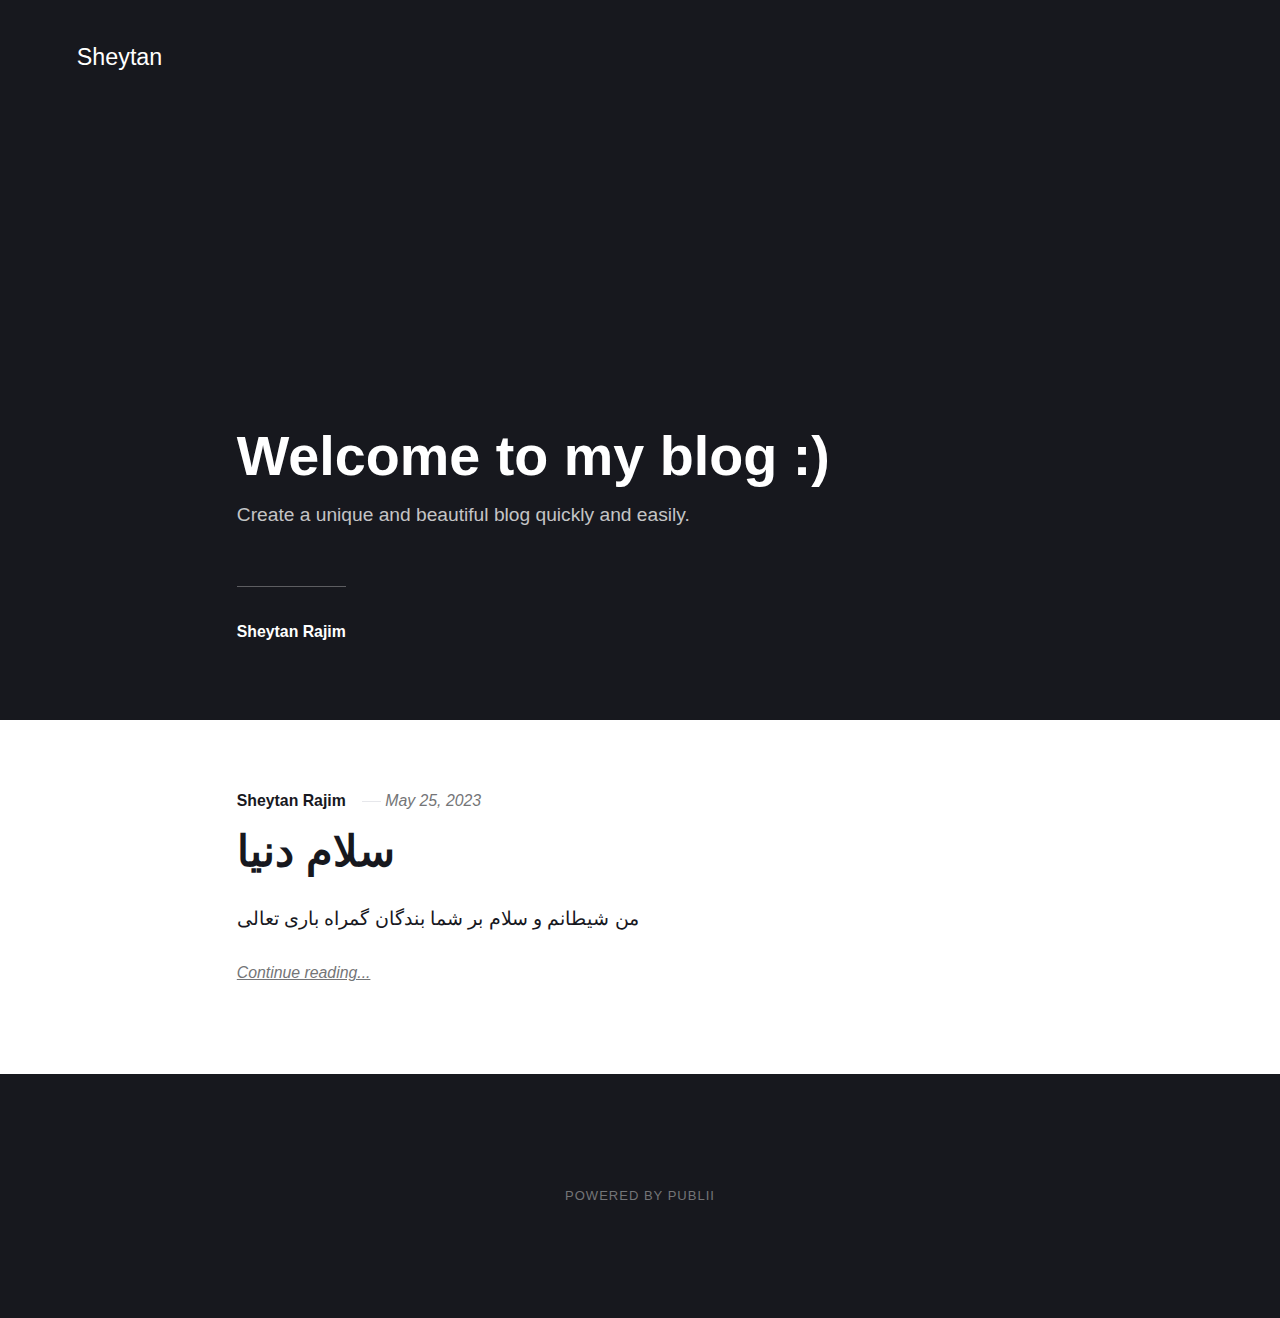
==== index.html @ 73f81daf "Updated from Publii" ====
<!DOCTYPE html><html lang="en-gb"><head><meta charset="utf-8"><meta http-equiv="X-UA-Compatible" content="IE=edge"><meta name="viewport" content="width=device-width,initial-scale=1"><title>Sheytan</title><meta name="generator" content="Publii Open-Source CMS for Static Site"><link rel="canonical" href="https://sheytanrajim.github.io/blog/"><link rel="alternate" type="application/atom+xml" href="https://sheytanrajim.github.io/blog/feed.xml"><link rel="alternate" type="application/json" href="https://sheytanrajim.github.io/blog/feed.json"><meta property="og:title" content="Sheytan"><meta property="og:site_name" content="Sheytan"><meta property="og:description" content=""><meta property="og:url" content="https://sheytanrajim.github.io/blog/"><meta property="og:type" content="website"><link rel="stylesheet" href="https://sheytanrajim.github.io/blog/assets/css/style.css?v=596caa326c15ece69bc4fe14d5463de3"><script type="application/ld+json">{"@context":"http://schema.org","@type":"Organization","name":"Sheytan","url":"https://sheytanrajim.github.io/blog/"}</script><noscript><style>img[loading] {
                    opacity: 1;
                }</style></noscript></head><body><div class="site-container"><header class="top" id="js-header"><a class="logo" href="https://sheytanrajim.github.io/blog/">Sheytan</a></header><main><div class="hero"><header class="hero__content"><div class="wrapper"><h1>Welcome to my blog :)</h1><p>Create a unique and beautiful blog quickly and easily.</p><div class="post__meta post__meta--author"><a href="https://sheytanrajim.github.io/blog/authors/sheytan-rajim/" class="feed__author">Sheytan Rajim</a></div></div></header></div><div class="feed"><article class="feed__item"><header class="wrapper"><div class="feed__meta"><a href="https://sheytanrajim.github.io/blog/authors/sheytan-rajim/" class="feed__author">Sheytan Rajim</a> <time datetime="2023-05-25T21:42" class="feed__date">May 25, 2023</time></div><h2><a href="https://sheytanrajim.github.io/blog/hello-world.html">سلام دنیا</a></h2></header><div class="wrapper"><p>من شیطانم و سلام بر شما بندگان گمراه باری تعالی</p><a href="https://sheytanrajim.github.io/blog/hello-world.html" class="readmore feed__readmore">Continue reading...</a></div></article></div></main><footer class="footer"><div class="footer__copyright">Powered by Publii</div><button onclick="backToTopFunction()" id="backToTop" class="footer__bttop" aria-label="Back to top" title="Back to top"><svg><use xlink:href="https://sheytanrajim.github.io/blog/assets/svg/svg-map.svg#toparrow"/></svg></button></footer></div><script defer="defer" src="https://sheytanrajim.github.io/blog/assets/js/scripts.min.js?v=f47c11534595205f20935f0db2a62a85"></script><script>window.publiiThemeMenuConfig={mobileMenuMode:'sidebar',animationSpeed:300,submenuWidth: 'auto',doubleClickTime:500,mobileMenuExpandableSubmenus:true,relatedContainerForOverlayMenuSelector:'.top'};</script><script>var images = document.querySelectorAll('img[loading]');
        for (var i = 0; i < images.length; i++) {
            if (images[i].complete) {
                images[i].classList.add('is-loaded');
            } else {
                images[i].addEventListener('load', function () {
                    this.classList.add('is-loaded');
                }, false);
            }
        }</script></body></html>
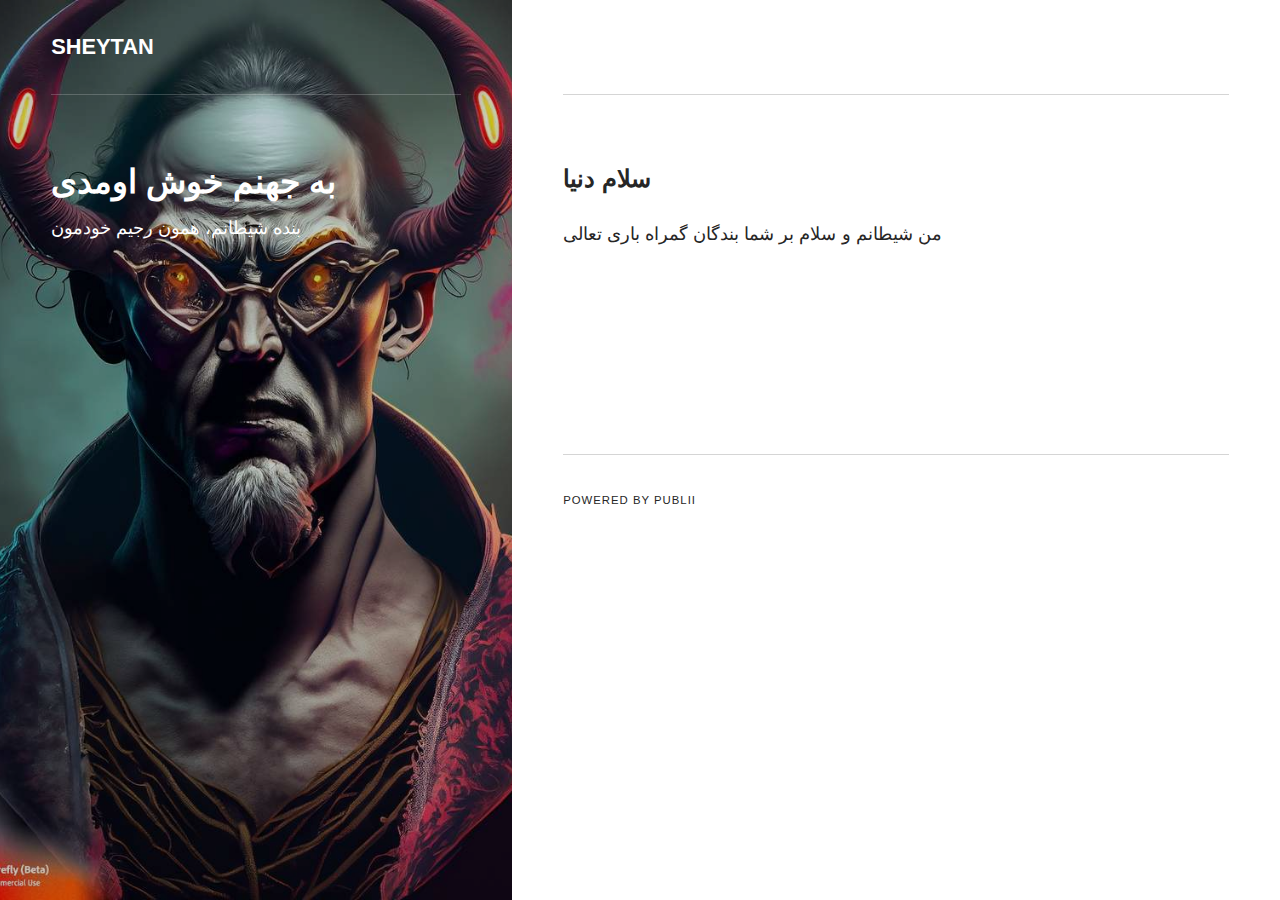
==== commit a6dc847d: "Updated from Publii" ====
--- a/index.html
+++ b/index.html
@@ -1,6 +1,7 @@
-<!DOCTYPE html><html lang="en-gb"><head><meta charset="utf-8"><meta http-equiv="X-UA-Compatible" content="IE=edge"><meta name="viewport" content="width=device-width,initial-scale=1"><title>Sheytan</title><meta name="generator" content="Publii Open-Source CMS for Static Site"><link rel="canonical" href="https://sheytanrajim.github.io/blog/"><link rel="alternate" type="application/atom+xml" href="https://sheytanrajim.github.io/blog/feed.xml"><link rel="alternate" type="application/json" href="https://sheytanrajim.github.io/blog/feed.json"><meta property="og:title" content="Sheytan"><meta property="og:site_name" content="Sheytan"><meta property="og:description" content=""><meta property="og:url" content="https://sheytanrajim.github.io/blog/"><meta property="og:type" content="website"><link rel="stylesheet" href="https://sheytanrajim.github.io/blog/assets/css/style.css?v=596caa326c15ece69bc4fe14d5463de3"><script type="application/ld+json">{"@context":"http://schema.org","@type":"Organization","name":"Sheytan","url":"https://sheytanrajim.github.io/blog/"}</script><noscript><style>img[loading] {
+<!DOCTYPE html><html lang="en-gb"><head><meta charset="utf-8"><meta http-equiv="X-UA-Compatible" content="IE=edge"><meta name="viewport" content="width=device-width,initial-scale=1"><title>Sheytan</title><meta name="generator" content="Publii Open-Source CMS for Static Site"><link rel="canonical" href="https://sheytanrajim.github.io/blog/"><link rel="alternate" type="application/atom+xml" href="https://sheytanrajim.github.io/blog/feed.xml"><link rel="alternate" type="application/json" href="https://sheytanrajim.github.io/blog/feed.json"><meta property="og:title" content="Sheytan"><meta property="og:site_name" content="Sheytan"><meta property="og:description" content=""><meta property="og:url" content="https://sheytanrajim.github.io/blog/"><meta property="og:type" content="website"><link rel="stylesheet" href="https://sheytanrajim.github.io/blog/assets/css/style.css?v=fb8c239619b306ba252783ad633b2018"><script type="application/ld+json">{"@context":"http://schema.org","@type":"Organization","name":"Sheytan","url":"https://sheytanrajim.github.io/blog/"}</script><noscript><style>img[loading] {
                     opacity: 1;
-                }</style></noscript></head><body><div class="site-container"><header class="top" id="js-header"><a class="logo" href="https://sheytanrajim.github.io/blog/">Sheytan</a></header><main><div class="hero"><header class="hero__content"><div class="wrapper"><h1>Welcome to my blog :)</h1><p>Create a unique and beautiful blog quickly and easily.</p><div class="post__meta post__meta--author"><a href="https://sheytanrajim.github.io/blog/authors/sheytan-rajim/" class="feed__author">Sheytan Rajim</a></div></div></header></div><div class="feed"><article class="feed__item"><header class="wrapper"><div class="feed__meta"><a href="https://sheytanrajim.github.io/blog/authors/sheytan-rajim/" class="feed__author">Sheytan Rajim</a> <time datetime="2023-05-25T21:42" class="feed__date">May 25, 2023</time></div><h2><a href="https://sheytanrajim.github.io/blog/hello-world.html">سلام دنیا</a></h2></header><div class="wrapper"><p>من شیطانم و سلام بر شما بندگان گمراه باری تعالی</p><a href="https://sheytanrajim.github.io/blog/hello-world.html" class="readmore feed__readmore">Continue reading...</a></div></article></div></main><footer class="footer"><div class="footer__copyright">Powered by Publii</div><button onclick="backToTopFunction()" id="backToTop" class="footer__bttop" aria-label="Back to top" title="Back to top"><svg><use xlink:href="https://sheytanrajim.github.io/blog/assets/svg/svg-map.svg#toparrow"/></svg></button></footer></div><script defer="defer" src="https://sheytanrajim.github.io/blog/assets/js/scripts.min.js?v=f47c11534595205f20935f0db2a62a85"></script><script>window.publiiThemeMenuConfig={mobileMenuMode:'sidebar',animationSpeed:300,submenuWidth: 'auto',doubleClickTime:500,mobileMenuExpandableSubmenus:true,relatedContainerForOverlayMenuSelector:'.top'};</script><script>var images = document.querySelectorAll('img[loading]');
+                }</style></noscript></head><body><div class="container js-container"><div class="content"><header class="top"><div class="top__item"><a class="logo" href="https://sheytanrajim.github.io/blog/">Sheytan</a></div><div class="top__item top__item--right"></div></header><main class="main"><div class="main__left"><figure class="hero"><img src="https://sheytanrajim.github.io/blog/media/website/Firefly-satan-with-reyban-glasses-in-dark-backgrounds-portrait-96837.jpg" srcset="https://sheytanrajim.github.io/blog/media/website/responsive/Firefly-satan-with-reyban-glasses-in-dark-backgrounds-portrait-96837-xs.jpg 300w, https://sheytanrajim.github.io/blog/media/website/responsive/Firefly-satan-with-reyban-glasses-in-dark-backgrounds-portrait-96837-sm.jpg 480w, https://sheytanrajim.github.io/blog/media/website/responsive/Firefly-satan-with-reyban-glasses-in-dark-backgrounds-portrait-96837-md.jpg 768w, https://sheytanrajim.github.io/blog/media/website/responsive/Firefly-satan-with-reyban-glasses-in-dark-backgrounds-portrait-96837-lg.jpg 1024w, https://sheytanrajim.github.io/blog/media/website/responsive/Firefly-satan-with-reyban-glasses-in-dark-backgrounds-portrait-96837-xl.jpg 1280w, https://sheytanrajim.github.io/blog/media/website/responsive/Firefly-satan-with-reyban-glasses-in-dark-backgrounds-portrait-96837-2xl.jpg 1600w" sizes="(min-width: 1800px) 50vw, (min-width: 900px) 40vw, 100vw" loading="eager" width="1024" height="1408" alt=""></figure><header><h1>به جهنم خوش اومدی</h1><p>بنده شیطانم، همون رجیم خودمون</p></header></div><div class="main__right feed"><div><article class="feed__item"><header><h2><a href="https://sheytanrajim.github.io/blog/hello-world.html">سلام دنیا</a></h2></header><p>من شیطانم و سلام بر شما بندگان گمراه باری تعالی</p></article></div></div></main><footer class="footer"><div class="footer__copyright">Powered by Publii</div></footer></div></div><script defer="defer" src="https://sheytanrajim.github.io/blog/assets/js/scripts.min.js?v=27706a8fe221267c1834098c796f44c1"></script><script>var images = document.querySelectorAll('img[loading]');
+
         for (var i = 0; i < images.length; i++) {
             if (images[i].complete) {
                 images[i].classList.add('is-loaded');
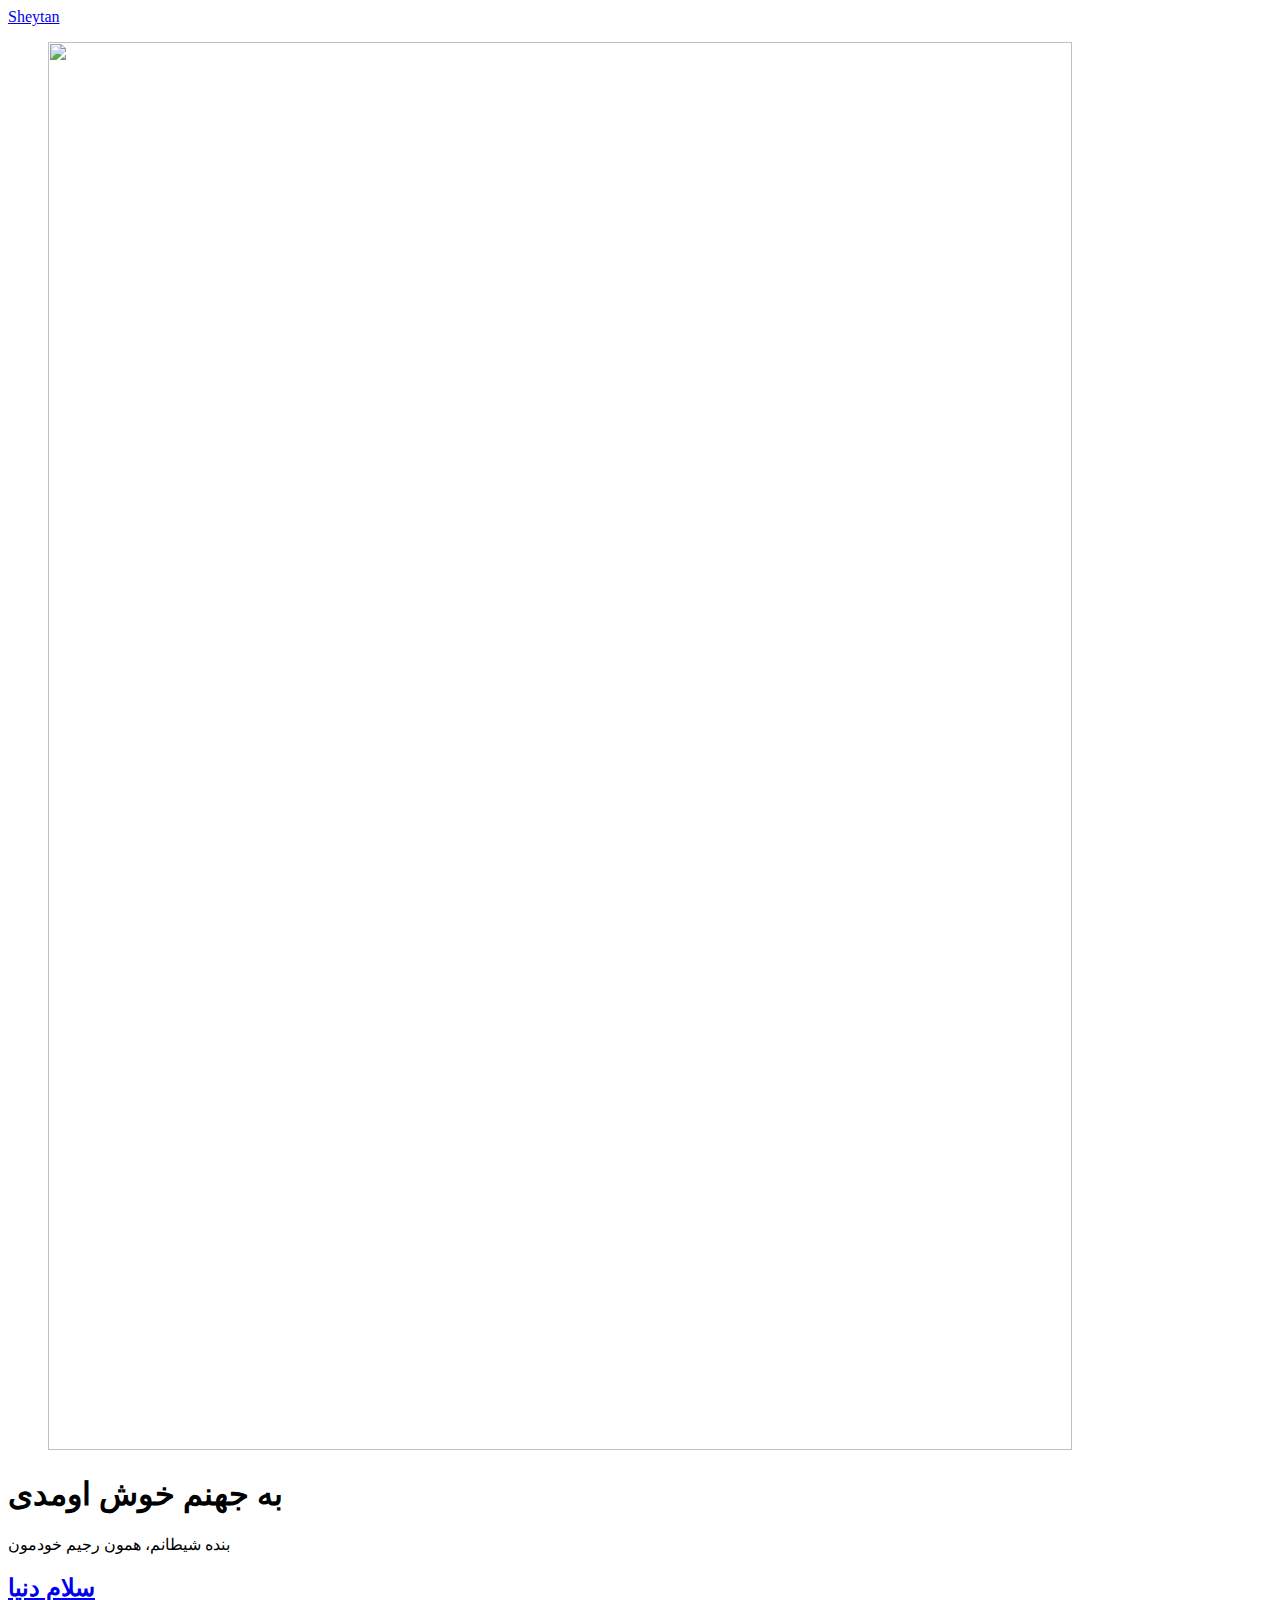
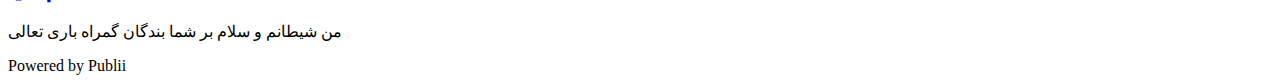
==== commit 8f17a8f1: "Updated from Publii" ====
--- a/index.html
+++ b/index.html
@@ -1,6 +1,6 @@
-<!DOCTYPE html><html lang="en-gb"><head><meta charset="utf-8"><meta http-equiv="X-UA-Compatible" content="IE=edge"><meta name="viewport" content="width=device-width,initial-scale=1"><title>Sheytan</title><meta name="generator" content="Publii Open-Source CMS for Static Site"><link rel="canonical" href="https://sheytanrajim.github.io/blog/"><link rel="alternate" type="application/atom+xml" href="https://sheytanrajim.github.io/blog/feed.xml"><link rel="alternate" type="application/json" href="https://sheytanrajim.github.io/blog/feed.json"><meta property="og:title" content="Sheytan"><meta property="og:site_name" content="Sheytan"><meta property="og:description" content=""><meta property="og:url" content="https://sheytanrajim.github.io/blog/"><meta property="og:type" content="website"><link rel="stylesheet" href="https://sheytanrajim.github.io/blog/assets/css/style.css?v=fb8c239619b306ba252783ad633b2018"><script type="application/ld+json">{"@context":"http://schema.org","@type":"Organization","name":"Sheytan","url":"https://sheytanrajim.github.io/blog/"}</script><noscript><style>img[loading] {
+<!DOCTYPE html><html lang="en-gb"><head><meta charset="utf-8"><meta http-equiv="X-UA-Compatible" content="IE=edge"><meta name="viewport" content="width=device-width,initial-scale=1"><title>Sheytan</title><meta name="generator" content="Publii Open-Source CMS for Static Site"><link rel="canonical" href="https://sheytan.eu.org/"><link rel="alternate" type="application/atom+xml" href="https://sheytan.eu.org/feed.xml"><link rel="alternate" type="application/json" href="https://sheytan.eu.org/feed.json"><meta property="og:title" content="Sheytan"><meta property="og:site_name" content="Sheytan"><meta property="og:description" content=""><meta property="og:url" content="https://sheytan.eu.org/"><meta property="og:type" content="website"><link rel="stylesheet" href="https://sheytan.eu.org/assets/css/style.css?v=fb8c239619b306ba252783ad633b2018"><script type="application/ld+json">{"@context":"http://schema.org","@type":"Organization","name":"Sheytan","url":"https://sheytan.eu.org/"}</script><noscript><style>img[loading] {
                     opacity: 1;
-                }</style></noscript></head><body><div class="container js-container"><div class="content"><header class="top"><div class="top__item"><a class="logo" href="https://sheytanrajim.github.io/blog/">Sheytan</a></div><div class="top__item top__item--right"></div></header><main class="main"><div class="main__left"><figure class="hero"><img src="https://sheytanrajim.github.io/blog/media/website/Firefly-satan-with-reyban-glasses-in-dark-backgrounds-portrait-96837.jpg" srcset="https://sheytanrajim.github.io/blog/media/website/responsive/Firefly-satan-with-reyban-glasses-in-dark-backgrounds-portrait-96837-xs.jpg 300w, https://sheytanrajim.github.io/blog/media/website/responsive/Firefly-satan-with-reyban-glasses-in-dark-backgrounds-portrait-96837-sm.jpg 480w, https://sheytanrajim.github.io/blog/media/website/responsive/Firefly-satan-with-reyban-glasses-in-dark-backgrounds-portrait-96837-md.jpg 768w, https://sheytanrajim.github.io/blog/media/website/responsive/Firefly-satan-with-reyban-glasses-in-dark-backgrounds-portrait-96837-lg.jpg 1024w, https://sheytanrajim.github.io/blog/media/website/responsive/Firefly-satan-with-reyban-glasses-in-dark-backgrounds-portrait-96837-xl.jpg 1280w, https://sheytanrajim.github.io/blog/media/website/responsive/Firefly-satan-with-reyban-glasses-in-dark-backgrounds-portrait-96837-2xl.jpg 1600w" sizes="(min-width: 1800px) 50vw, (min-width: 900px) 40vw, 100vw" loading="eager" width="1024" height="1408" alt=""></figure><header><h1>به جهنم خوش اومدی</h1><p>بنده شیطانم، همون رجیم خودمون</p></header></div><div class="main__right feed"><div><article class="feed__item"><header><h2><a href="https://sheytanrajim.github.io/blog/hello-world.html">سلام دنیا</a></h2></header><p>من شیطانم و سلام بر شما بندگان گمراه باری تعالی</p></article></div></div></main><footer class="footer"><div class="footer__copyright">Powered by Publii</div></footer></div></div><script defer="defer" src="https://sheytanrajim.github.io/blog/assets/js/scripts.min.js?v=27706a8fe221267c1834098c796f44c1"></script><script>var images = document.querySelectorAll('img[loading]');
+                }</style></noscript></head><body><div class="container js-container"><div class="content"><header class="top"><div class="top__item"><a class="logo" href="https://sheytan.eu.org/">Sheytan</a></div><div class="top__item top__item--right"></div></header><main class="main"><div class="main__left"><figure class="hero"><img src="https://sheytan.eu.org/media/website/Firefly-satan-with-reyban-glasses-in-dark-backgrounds-portrait-96837.jpg" srcset="https://sheytan.eu.org/media/website/responsive/Firefly-satan-with-reyban-glasses-in-dark-backgrounds-portrait-96837-xs.jpg 300w, https://sheytan.eu.org/media/website/responsive/Firefly-satan-with-reyban-glasses-in-dark-backgrounds-portrait-96837-sm.jpg 480w, https://sheytan.eu.org/media/website/responsive/Firefly-satan-with-reyban-glasses-in-dark-backgrounds-portrait-96837-md.jpg 768w, https://sheytan.eu.org/media/website/responsive/Firefly-satan-with-reyban-glasses-in-dark-backgrounds-portrait-96837-lg.jpg 1024w, https://sheytan.eu.org/media/website/responsive/Firefly-satan-with-reyban-glasses-in-dark-backgrounds-portrait-96837-xl.jpg 1280w, https://sheytan.eu.org/media/website/responsive/Firefly-satan-with-reyban-glasses-in-dark-backgrounds-portrait-96837-2xl.jpg 1600w" sizes="(min-width: 1800px) 50vw, (min-width: 900px) 40vw, 100vw" loading="eager" width="1024" height="1408" alt=""></figure><header><h1>به جهنم خوش اومدی</h1><p>بنده شیطانم، همون رجیم خودمون</p></header></div><div class="main__right feed"><div><article class="feed__item"><header><h2><a href="https://sheytan.eu.org/hello-world.html">سلام دنیا</a></h2></header><p>من شیطانم و سلام بر شما بندگان گمراه باری تعالی</p></article></div></div></main><footer class="footer"><div class="footer__copyright">Powered by Publii</div></footer></div></div><script defer="defer" src="https://sheytan.eu.org/assets/js/scripts.min.js?v=27706a8fe221267c1834098c796f44c1"></script><script>var images = document.querySelectorAll('img[loading]');
 
         for (var i = 0; i < images.length; i++) {
             if (images[i].complete) {
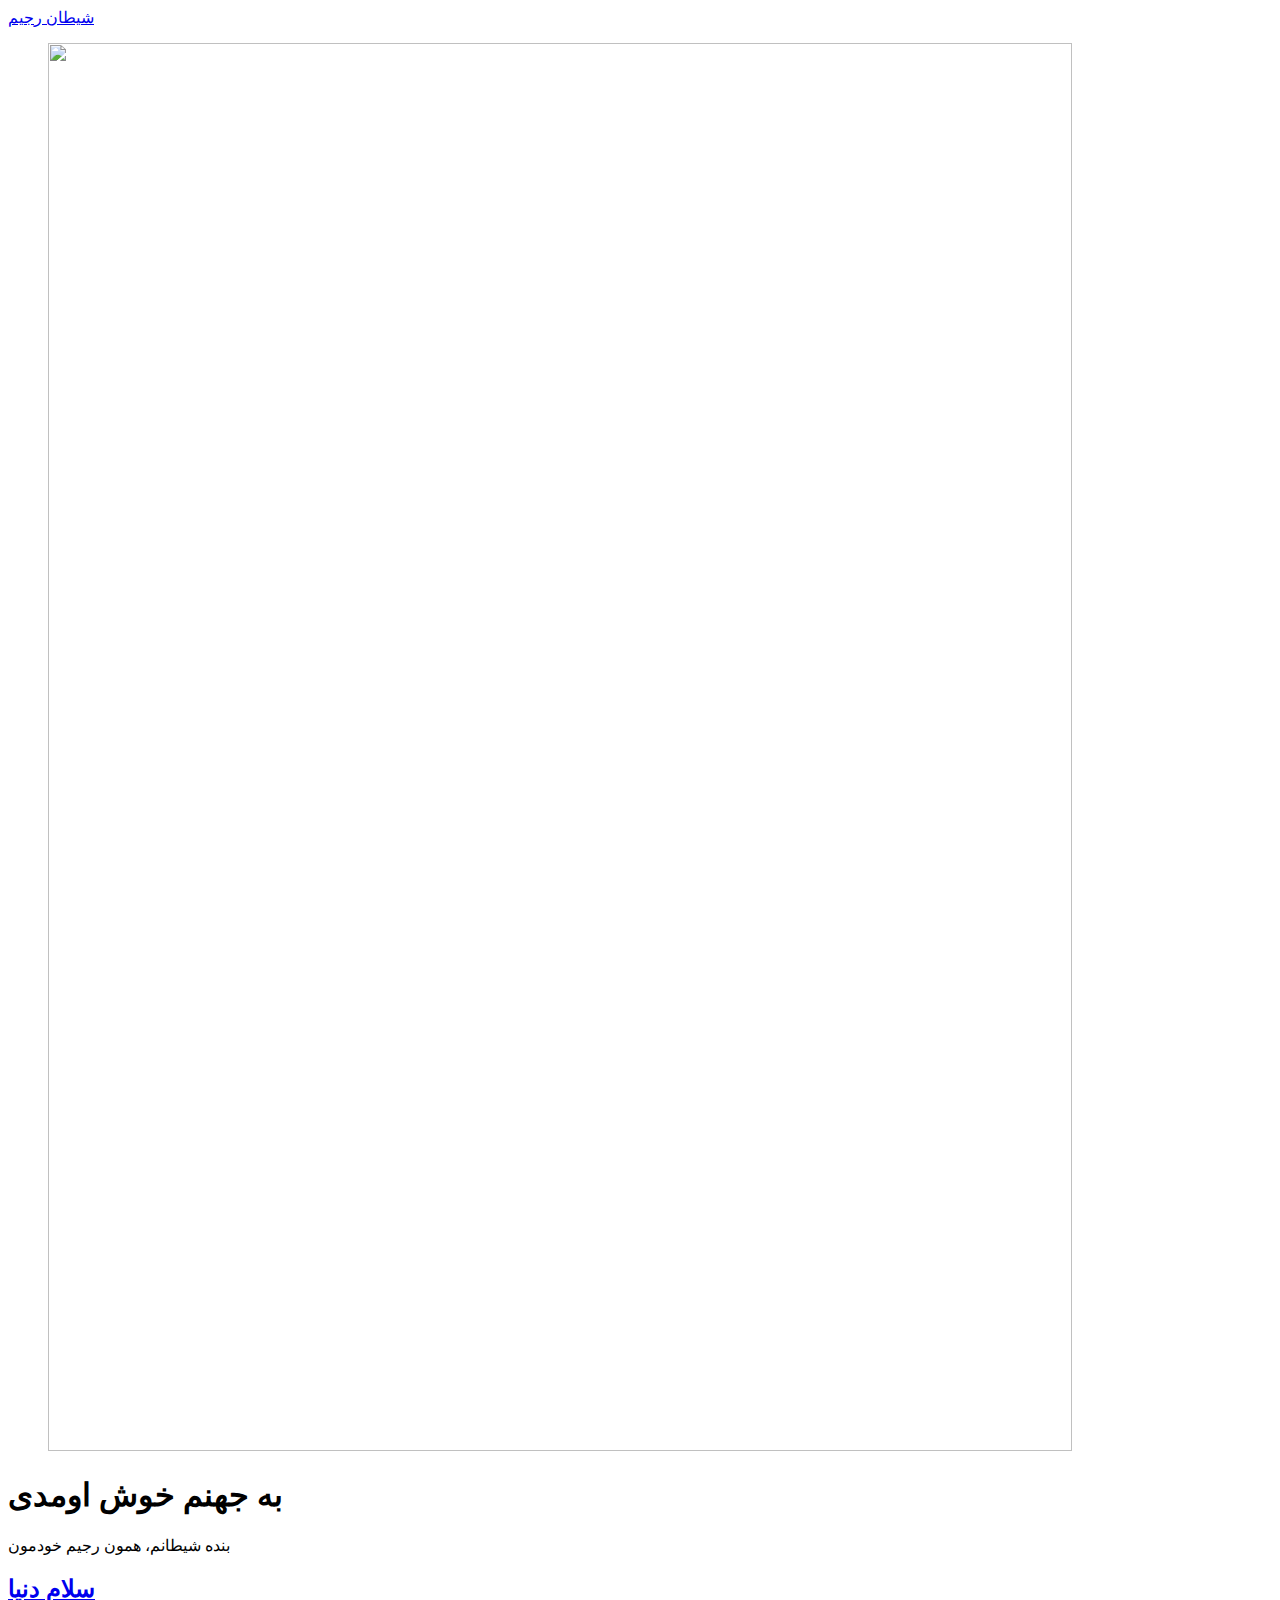
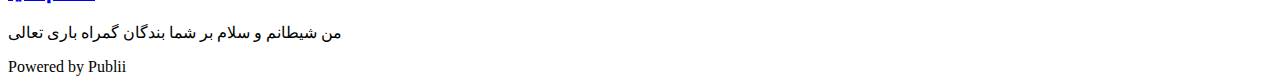
==== commit 01f7c3fc: "Updated from Publii" ====
--- a/index.html
+++ b/index.html
@@ -1,6 +1,6 @@
-<!DOCTYPE html><html lang="en-gb"><head><meta charset="utf-8"><meta http-equiv="X-UA-Compatible" content="IE=edge"><meta name="viewport" content="width=device-width,initial-scale=1"><title>Sheytan</title><meta name="generator" content="Publii Open-Source CMS for Static Site"><link rel="canonical" href="https://sheytan.eu.org/"><link rel="alternate" type="application/atom+xml" href="https://sheytan.eu.org/feed.xml"><link rel="alternate" type="application/json" href="https://sheytan.eu.org/feed.json"><meta property="og:title" content="Sheytan"><meta property="og:site_name" content="Sheytan"><meta property="og:description" content=""><meta property="og:url" content="https://sheytan.eu.org/"><meta property="og:type" content="website"><link rel="stylesheet" href="https://sheytan.eu.org/assets/css/style.css?v=fb8c239619b306ba252783ad633b2018"><script type="application/ld+json">{"@context":"http://schema.org","@type":"Organization","name":"Sheytan","url":"https://sheytan.eu.org/"}</script><noscript><style>img[loading] {
+<!DOCTYPE html><html lang="en-gb"><head><meta charset="utf-8"><meta http-equiv="X-UA-Compatible" content="IE=edge"><meta name="viewport" content="width=device-width,initial-scale=1"><title>شیطان رجیم</title><meta name="generator" content="Publii Open-Source CMS for Static Site"><link rel="canonical" href="https://sheytan.eu.org/"><link rel="alternate" type="application/atom+xml" href="https://sheytan.eu.org/feed.xml"><link rel="alternate" type="application/json" href="https://sheytan.eu.org/feed.json"><meta property="og:title" content="شیطان رجیم"><meta property="og:site_name" content="شیطان رجیم"><meta property="og:description" content=""><meta property="og:url" content="https://sheytan.eu.org/"><meta property="og:type" content="website"><link rel="stylesheet" href="https://sheytan.eu.org/assets/css/style.css?v=256ca2e8209ed1b661d8719828968395"><script type="application/ld+json">{"@context":"http://schema.org","@type":"Organization","name":"شیطان رجیم","url":"https://sheytan.eu.org/"}</script><noscript><style>img[loading] {
                     opacity: 1;
-                }</style></noscript></head><body><div class="container js-container"><div class="content"><header class="top"><div class="top__item"><a class="logo" href="https://sheytan.eu.org/">Sheytan</a></div><div class="top__item top__item--right"></div></header><main class="main"><div class="main__left"><figure class="hero"><img src="https://sheytan.eu.org/media/website/Firefly-satan-with-reyban-glasses-in-dark-backgrounds-portrait-96837.jpg" srcset="https://sheytan.eu.org/media/website/responsive/Firefly-satan-with-reyban-glasses-in-dark-backgrounds-portrait-96837-xs.jpg 300w, https://sheytan.eu.org/media/website/responsive/Firefly-satan-with-reyban-glasses-in-dark-backgrounds-portrait-96837-sm.jpg 480w, https://sheytan.eu.org/media/website/responsive/Firefly-satan-with-reyban-glasses-in-dark-backgrounds-portrait-96837-md.jpg 768w, https://sheytan.eu.org/media/website/responsive/Firefly-satan-with-reyban-glasses-in-dark-backgrounds-portrait-96837-lg.jpg 1024w, https://sheytan.eu.org/media/website/responsive/Firefly-satan-with-reyban-glasses-in-dark-backgrounds-portrait-96837-xl.jpg 1280w, https://sheytan.eu.org/media/website/responsive/Firefly-satan-with-reyban-glasses-in-dark-backgrounds-portrait-96837-2xl.jpg 1600w" sizes="(min-width: 1800px) 50vw, (min-width: 900px) 40vw, 100vw" loading="eager" width="1024" height="1408" alt=""></figure><header><h1>به جهنم خوش اومدی</h1><p>بنده شیطانم، همون رجیم خودمون</p></header></div><div class="main__right feed"><div><article class="feed__item"><header><h2><a href="https://sheytan.eu.org/hello-world.html">سلام دنیا</a></h2></header><p>من شیطانم و سلام بر شما بندگان گمراه باری تعالی</p></article></div></div></main><footer class="footer"><div class="footer__copyright">Powered by Publii</div></footer></div></div><script defer="defer" src="https://sheytan.eu.org/assets/js/scripts.min.js?v=27706a8fe221267c1834098c796f44c1"></script><script>var images = document.querySelectorAll('img[loading]');
+                }</style></noscript></head><body><div class="container js-container"><div class="content"><header class="top"><div class="top__item"><a class="logo" href="https://sheytan.eu.org/">شیطان رجیم</a></div><div class="top__item top__item--right"></div></header><main class="main"><div class="main__left"><figure class="hero"><img src="https://sheytan.eu.org/media/website/Firefly-satan-with-reyban-glasses-in-dark-backgrounds-portrait-96837.jpg" srcset="https://sheytan.eu.org/media/website/responsive/Firefly-satan-with-reyban-glasses-in-dark-backgrounds-portrait-96837-xs.jpg 300w, https://sheytan.eu.org/media/website/responsive/Firefly-satan-with-reyban-glasses-in-dark-backgrounds-portrait-96837-sm.jpg 480w, https://sheytan.eu.org/media/website/responsive/Firefly-satan-with-reyban-glasses-in-dark-backgrounds-portrait-96837-md.jpg 768w, https://sheytan.eu.org/media/website/responsive/Firefly-satan-with-reyban-glasses-in-dark-backgrounds-portrait-96837-lg.jpg 1024w, https://sheytan.eu.org/media/website/responsive/Firefly-satan-with-reyban-glasses-in-dark-backgrounds-portrait-96837-xl.jpg 1280w, https://sheytan.eu.org/media/website/responsive/Firefly-satan-with-reyban-glasses-in-dark-backgrounds-portrait-96837-2xl.jpg 1600w" sizes="(min-width: 1800px) 50vw, (min-width: 900px) 40vw, 100vw" loading="eager" width="1024" height="1408" alt=""></figure><header><h1>به جهنم خوش اومدی</h1><p>بنده شیطانم، همون رجیم خودمون</p></header></div><div class="main__right feed"><div><article class="feed__item"><header><h2><a href="https://sheytan.eu.org/hello-world.html">سلام دنیا</a></h2></header><p>من شیطانم و سلام بر شما بندگان گمراه باری تعالی</p></article></div></div></main><footer class="footer"><div class="footer__copyright">Powered by Publii</div></footer></div></div><script defer="defer" src="https://sheytan.eu.org/assets/js/scripts.min.js?v=27706a8fe221267c1834098c796f44c1"></script><script>var images = document.querySelectorAll('img[loading]');
 
         for (var i = 0; i < images.length; i++) {
             if (images[i].complete) {
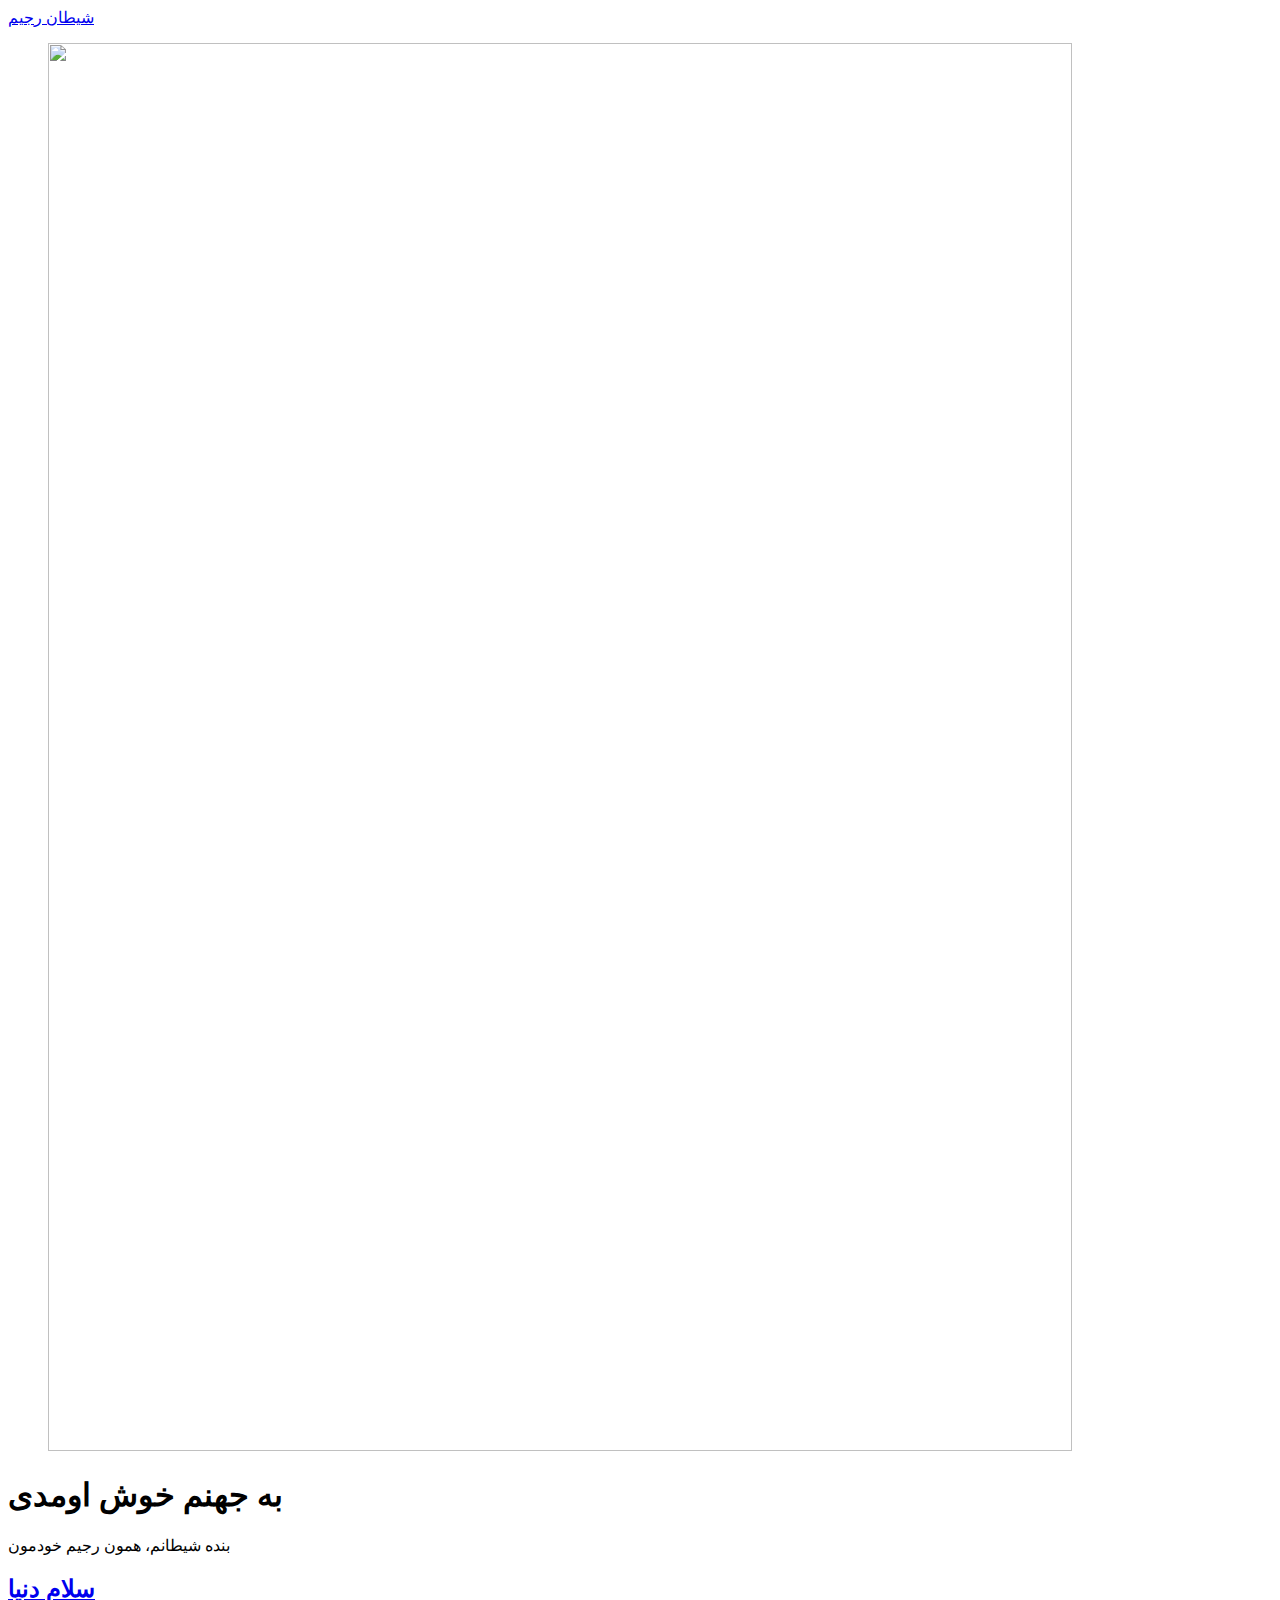
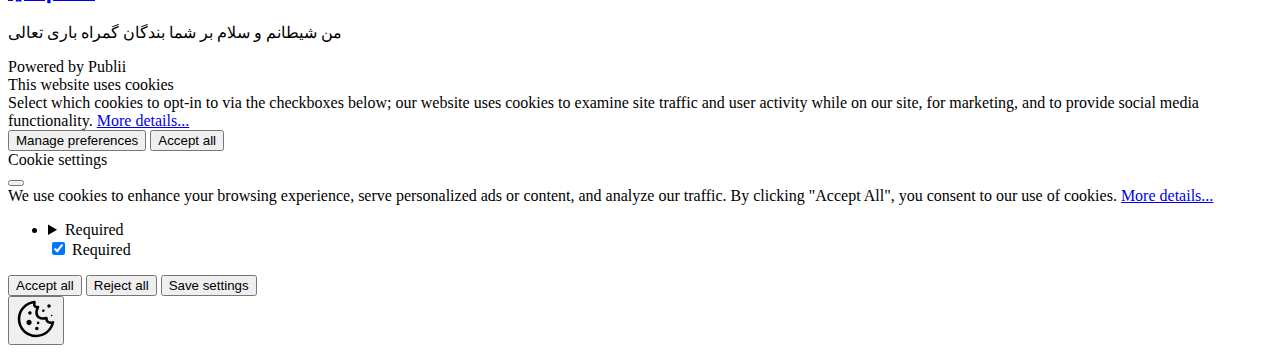
==== commit 9d7f2ed3: "Updated from Publii" ====
--- a/index.html
+++ b/index.html
@@ -1,4 +1,4 @@
-<!DOCTYPE html><html lang="en-gb"><head><meta charset="utf-8"><meta http-equiv="X-UA-Compatible" content="IE=edge"><meta name="viewport" content="width=device-width,initial-scale=1"><title>شیطان رجیم</title><meta name="generator" content="Publii Open-Source CMS for Static Site"><link rel="canonical" href="https://sheytan.eu.org/"><link rel="alternate" type="application/atom+xml" href="https://sheytan.eu.org/feed.xml"><link rel="alternate" type="application/json" href="https://sheytan.eu.org/feed.json"><meta property="og:title" content="شیطان رجیم"><meta property="og:site_name" content="شیطان رجیم"><meta property="og:description" content=""><meta property="og:url" content="https://sheytan.eu.org/"><meta property="og:type" content="website"><link rel="stylesheet" href="https://sheytan.eu.org/assets/css/style.css?v=256ca2e8209ed1b661d8719828968395"><script type="application/ld+json">{"@context":"http://schema.org","@type":"Organization","name":"شیطان رجیم","url":"https://sheytan.eu.org/"}</script><noscript><style>img[loading] {
+<!DOCTYPE html><html lang="en-gb"><head><meta charset="utf-8"><meta http-equiv="X-UA-Compatible" content="IE=edge"><meta name="viewport" content="width=device-width,initial-scale=1"><title>شیطان رجیم</title><meta name="generator" content="Publii Open-Source CMS for Static Site"><link rel="canonical" href="https://sheytan.eu.org/"><link rel="alternate" type="application/atom+xml" href="https://sheytan.eu.org/feed.xml"><link rel="alternate" type="application/json" href="https://sheytan.eu.org/feed.json"><meta property="og:title" content="شیطان رجیم"><meta property="og:site_name" content="شیطان رجیم"><meta property="og:description" content=""><meta property="og:url" content="https://sheytan.eu.org/"><meta property="og:type" content="website"><meta name="twitter:card" content="summary"><meta name="twitter:site" content="@sheytanrajim"><meta name="twitter:title" content="شیطان رجیم"><meta name="twitter:description" content=""><link rel="stylesheet" href="https://sheytan.eu.org/assets/css/style.css?v=256ca2e8209ed1b661d8719828968395"><script type="application/ld+json">{"@context":"http://schema.org","@type":"Organization","name":"شیطان رجیم","url":"https://sheytan.eu.org/"}</script><noscript><style>img[loading] {
                     opacity: 1;
                 }</style></noscript></head><body><div class="container js-container"><div class="content"><header class="top"><div class="top__item"><a class="logo" href="https://sheytan.eu.org/">شیطان رجیم</a></div><div class="top__item top__item--right"></div></header><main class="main"><div class="main__left"><figure class="hero"><img src="https://sheytan.eu.org/media/website/Firefly-satan-with-reyban-glasses-in-dark-backgrounds-portrait-96837.jpg" srcset="https://sheytan.eu.org/media/website/responsive/Firefly-satan-with-reyban-glasses-in-dark-backgrounds-portrait-96837-xs.jpg 300w, https://sheytan.eu.org/media/website/responsive/Firefly-satan-with-reyban-glasses-in-dark-backgrounds-portrait-96837-sm.jpg 480w, https://sheytan.eu.org/media/website/responsive/Firefly-satan-with-reyban-glasses-in-dark-backgrounds-portrait-96837-md.jpg 768w, https://sheytan.eu.org/media/website/responsive/Firefly-satan-with-reyban-glasses-in-dark-backgrounds-portrait-96837-lg.jpg 1024w, https://sheytan.eu.org/media/website/responsive/Firefly-satan-with-reyban-glasses-in-dark-backgrounds-portrait-96837-xl.jpg 1280w, https://sheytan.eu.org/media/website/responsive/Firefly-satan-with-reyban-glasses-in-dark-backgrounds-portrait-96837-2xl.jpg 1600w" sizes="(min-width: 1800px) 50vw, (min-width: 900px) 40vw, 100vw" loading="eager" width="1024" height="1408" alt=""></figure><header><h1>به جهنم خوش اومدی</h1><p>بنده شیطانم، همون رجیم خودمون</p></header></div><div class="main__right feed"><div><article class="feed__item"><header><h2><a href="https://sheytan.eu.org/hello-world.html">سلام دنیا</a></h2></header><p>من شیطانم و سلام بر شما بندگان گمراه باری تعالی</p></article></div></div></main><footer class="footer"><div class="footer__copyright">Powered by Publii</div></footer></div></div><script defer="defer" src="https://sheytan.eu.org/assets/js/scripts.min.js?v=27706a8fe221267c1834098c796f44c1"></script><script>var images = document.querySelectorAll('img[loading]');
 
@@ -10,4 +10,510 @@
                     this.classList.add('is-loaded');
                 }, false);
             }
-        }</script></body></html>+        }</script><div class="pcb" data-behaviour="badge" data-behaviour-link="#cookie-settings" data-revision="1" data-config-ttl="90" data-debug-mode="false"><div role="dialog" aria-modal="true" aria-hidden="true" aria-labelledby="pcb-title" aria-describedby="pcb-txt" class="pcb__banner"><div class="pcb__inner"><div id="pcb-title" role="heading" aria-level="2" class="pcb__title">This website uses cookies</div><div id="pcb-txt" class="pcb__txt">Select which cookies to opt-in to via the checkboxes below; our website uses cookies to examine site traffic and user activity while on our site, for marketing, and to provide social media functionality. <a href="#not-specified">More details...</a></div><div class="pcb__buttons"><button type="button" class="pcb__btn pcb__btn--link pcb__btn--configure" aria-haspopup="dialog">Manage preferences</button> <button type="button" class="pcb__btn pcb__btn--solid pcb__btn--accept">Accept all</button></div></div></div><div class="pcb__popup" role="dialog" aria-modal="true" aria-hidden="true" aria-labelledby="pcb-popup-title"><div class="pcb__popup__wrapper"><div class="pcb__inner pcb__popup__inner"><div class="pcb__popup__heading"><div id="pcb-popup-title" role="heading" aria-level="2" class="pcb__title">Cookie settings</div><button class="pcb__popup__close" aria-label="Close"></button></div><div class="pcb__popup__content"><div class="pcb__txt pcb__popup__txt">We use cookies to enhance your browsing experience, serve personalized ads or content, and analyze our traffic. By clicking "Accept All", you consent to our use of cookies. <a href="#not-specified">More details...</a></div><ul class="pcb__groups"><li class="pcb__group"><details><summary class="pcb__group__title no-desc">Required</summary></details><div class="pcb__popup__switch is-checked"><input type="checkbox" data-group-name="" id="pcb-group-0" checked="checked"> <label for="pcb-group-0">Required</label></div></li></ul></div><div class="pcb__buttons pcb__popup__buttons"><button type="button" class="pcb__btn pcb__btn--solid pcb__btn--accept">Accept all</button> <button type="button" class="pcb__btn pcb__btn--reject">Reject all</button> <button type="button" class="pcb__btn pcb__btn--save">Save settings</button></div></div></div></div><div class="pcb__overlay" aria-hidden="true"></div><button class="pcb__badge" aria-label="Cookie Policy" aria-hidden="true"><svg xmlns="http://www.w3.org/2000/svg" aria-hidden="true" focusable="false" width="40" height="40" viewBox="0 0 23 23" fill="currentColor"><path d="M21.41 12.71c-.08-.01-.15 0-.22 0h-.03c-.03 0-.05 0-.08.01-.07 0-.13.01-.19.04-.52.21-1.44.19-2.02-.22-.44-.31-.65-.83-.62-1.53a.758.758 0 0 0-.27-.61.73.73 0 0 0-.65-.14c-1.98.51-3.49.23-4.26-.78-.82-1.08-.73-2.89.24-4.49.14-.23.14-.52 0-.75a.756.756 0 0 0-.67-.36c-.64.03-1.11-.1-1.31-.35-.19-.26-.13-.71-.01-1.29.04-.18.06-.38.03-.59-.05-.4-.4-.7-.81-.66C5.1 1.54 1 6.04 1 11.48 1 17.28 5.75 22 11.6 22c5.02 0 9.39-3.54 10.39-8.42.08-.4-.18-.78-.58-.87Zm-9.81 7.82c-5.03 0-9.12-4.06-9.12-9.06 0-4.34 3.05-8 7.25-8.86-.08.7.05 1.33.42 1.81.24.32.66.67 1.38.84-.76 1.86-.65 3.78.36 5.11.61.81 2.03 2 4.95 1.51.18.96.71 1.54 1.18 1.87.62.43 1.38.62 2.1.62.05 0 .09 0 .13-.01-1.23 3.64-4.7 6.18-8.64 6.18ZM13 17c0 .55-.45 1-1 1s-1-.45-1-1 .45-1 1-1 1 .45 1 1Zm5.29-12.3a.99.99 0 0 1-.29-.71c0-.55.45-.99 1-.99a1 1 0 0 1 .71.3c.19.19.29.44.29.71 0 .55-.45.99-1 .99a1 1 0 0 1-.71-.3ZM9 13.5c0 .83-.67 1.5-1.5 1.5S6 14.33 6 13.5 6.67 12 7.5 12s1.5.67 1.5 1.5Zm3.25.81a.744.744 0 0 1-.06-1.05c.28-.32.75-.34 1.05-.06.31.28.33.75.05 1.06-.15.16-.35.25-.56.25-.18 0-.36-.06-.5-.19ZM8.68 7.26c.41.37.44 1 .07 1.41-.2.22-.47.33-.75.33a.96.96 0 0 1-.67-.26c-.41-.37-.44-1-.07-1.41.37-.42 1-.45 1.41-.08Zm11.48 1.88c.18-.19.52-.19.7 0 .05.04.09.1.11.16.03.06.04.12.04.19 0 .13-.05.26-.15.35-.09.1-.22.15-.35.15s-.26-.05-.35-.15a.355.355 0 0 1-.11-.16.433.433 0 0 1-.04-.19c0-.13.05-.26.15-.35Zm-4.93-1.86a.75.75 0 1 1 1.059-1.06.75.75 0 0 1-1.059 1.06Z"/></svg></button></div><script>(function(win) {
+    if (!document.querySelector('.pcb')) {
+        return;
+    }
+
+    var cbConfig = {
+        behaviour: document.querySelector('.pcb').getAttribute('data-behaviour'),
+        behaviourLink: document.querySelector('.pcb').getAttribute('data-behaviour-link'),
+        revision: document.querySelector('.pcb').getAttribute('data-revision'),
+        configTTL: parseInt(document.querySelector('.pcb').getAttribute('data-config-ttl'), 10),
+        debugMode: document.querySelector('.pcb').getAttribute('data-debug-mode') === 'true',
+        initialState: null,
+        previouslyAccepted: []
+    };
+
+    var cbUI = {
+        wrapper: document.querySelector('.pcb'),
+        banner: {
+            element: null,
+            btnAccept: null,
+            btnReject: null,
+            btnConfigure: null
+        },
+        popup: {
+            element: null,
+            btnClose: null,
+            btnSave: null,
+            btnAccept: null,
+            btnReject: null,
+            checkboxes: null,
+        },
+        overlay: null,
+        badge: null,
+        blockedScripts: document.querySelectorAll('script[type^="gdpr-blocker/"]'),
+        triggerLinks: cbConfig.behaviourLink ? document.querySelectorAll('a[href*="' + cbConfig.behaviourLink + '"]') : null
+    };
+
+    function initUI () {
+        // setup banner elements
+        cbUI.banner.element = cbUI.wrapper.querySelector('.pcb__banner');
+        cbUI.banner.btnAccept = cbUI.banner.element.querySelector('.pcb__btn--accept');
+        cbUI.banner.btnReject = cbUI.banner.element.querySelector('.pcb__btn--reject');
+        cbUI.banner.btnConfigure = cbUI.banner.element.querySelector('.pcb__btn--configure');
+
+        // setup popup elements
+        if (cbUI.wrapper.querySelector('.pcb__popup')) {
+            cbUI.popup.element = cbUI.wrapper.querySelector('.pcb__popup');
+            cbUI.popup.btnClose = cbUI.wrapper.querySelector('.pcb__popup__close');
+            cbUI.popup.btnSave = cbUI.popup.element.querySelector('.pcb__btn--save');
+            cbUI.popup.btnAccept = cbUI.popup.element.querySelector('.pcb__btn--accept');
+            cbUI.popup.btnReject = cbUI.popup.element.querySelector('.pcb__btn--reject');
+            cbUI.popup.checkboxes = cbUI.popup.element.querySelector('input[type="checkbox"]');
+            // setup overlay
+            cbUI.overlay = cbUI.wrapper.querySelector('.pcb__overlay');
+        }
+
+        cbUI.badge = cbUI.wrapper.querySelector('.pcb__badge');
+
+        if (cbConfig.behaviour.indexOf('link') > -1) {
+            for (var i = 0; i < cbUI.triggerLinks.length; i++) {
+                cbUI.triggerLinks[i].addEventListener('click', function(e) {
+                    e.preventDefault();
+                    showBannerOrPopup();
+                });
+            }
+        }
+    }
+
+    function initState () {
+        var lsKeyName = getConfigName();
+        var currentConfig = localStorage.getItem(lsKeyName);
+        var configIsFresh = checkIfConfigIsFresh();
+
+        if (!configIsFresh || currentConfig === null) {
+            if (cbConfig.debugMode) {
+                console.log('🍪 Config not found, or configuration expired');
+            }
+
+            showBanner();
+        } else if (typeof currentConfig === 'string') {
+            if (cbConfig.debugMode) {
+                console.log('🍪 Config founded');
+            }
+
+            showBadge();
+
+            if (cbUI.popup.element) {
+                var allowedGroups = currentConfig.split(',');
+                var checkedCheckboxes = cbUI.popup.element.querySelectorAll('input[type="checkbox"]:checked');
+
+                for (var j = 0; j < checkedCheckboxes.length; j++) {
+                    var name = checkedCheckboxes[j].getAttribute('data-group-name');
+
+                    if (name && name !== '-' && allowedGroups.indexOf(name) === -1) {
+                        checkedCheckboxes[j].checked = false;
+                    }
+                }
+
+                for (var i = 0; i < allowedGroups.length; i++) {
+                    var checkbox = cbUI.popup.element.querySelector('input[type="checkbox"][data-group-name="' + allowedGroups[i] + '"]');
+
+                    if (checkbox) {
+                        checkbox.checked = true;
+                    }
+
+                    allowCookieGroup(allowedGroups[i]);
+                }
+            }
+        }
+
+        setTimeout(function () {
+            cbConfig.initialState = getInitialStateOfConsents();
+        }, 0);
+    }
+
+    function checkIfConfigIsFresh () {
+        var lastConfigSave = localStorage.getItem('publii-gdpr-cookies-config-save-date');
+
+        if (lastConfigSave === null) {
+            return false;
+        }
+
+        lastConfigSave = parseInt(lastConfigSave, 10);
+
+        if (lastConfigSave === 0) {
+            return true;
+        }
+
+        if (+new Date() - lastConfigSave < cbConfig.configTTL * 24 * 60 * 60 * 1000) {
+            return true;
+        }
+
+        return false;
+    }
+
+    function initBannerEvents () {
+        cbUI.banner.btnAccept.addEventListener('click', function (e) {
+            e.preventDefault();
+            acceptAllCookies('banner');
+            showBadge();
+        }, false);
+
+        if (cbUI.banner.btnReject) {
+            cbUI.banner.btnReject.addEventListener('click', function (e) {
+                e.preventDefault();
+                rejectAllCookies();
+                showBadge();
+            }, false);
+        }
+
+        if (cbUI.banner.btnConfigure) {
+            cbUI.banner.btnConfigure.addEventListener('click', function (e) {
+                e.preventDefault();
+                hideBanner();
+                showAdvancedPopup();
+                showBadge();
+            }, false);
+        }
+    }
+
+    function initPopupEvents () {
+        if (!cbUI.popup.element) {
+            return;
+        }
+
+        cbUI.overlay.addEventListener('click', function (e) {
+            hideAdvancedPopup();
+        }, false);
+
+        cbUI.popup.element.addEventListener('click', function (e) {
+            e.stopPropagation();
+        }, false);
+
+        cbUI.popup.btnAccept.addEventListener('click', function (e) {
+            e.preventDefault();
+            acceptAllCookies('popup');
+        }, false);
+
+        cbUI.popup.btnReject.addEventListener('click', function (e) {
+            e.preventDefault();
+            rejectAllCookies();
+        }, false);
+
+        cbUI.popup.btnSave.addEventListener('click', function (e) {
+            e.preventDefault();
+            saveConfiguration();
+        }, false);
+
+        cbUI.popup.btnClose.addEventListener('click', function (e) {
+            e.preventDefault();
+            hideAdvancedPopup();
+        }, false);
+    }
+
+    function initBadgeEvents () {
+        if (!cbUI.badge) {
+            return;
+        }
+
+        cbUI.badge.addEventListener('click', function (e) {
+            showBannerOrPopup();
+        }, false);
+    }
+
+    initUI();
+    initState();
+    initBannerEvents();
+    initPopupEvents();
+    initBadgeEvents();
+
+    /**
+     * API
+     */
+    function addScript (src, inline) {
+        var newScript = document.createElement('script');
+
+        if (src) {
+            newScript.setAttribute('src', src);
+        }
+
+        if (inline) {
+            newScript.text = inline;
+        }
+
+        document.body.appendChild(newScript);
+    }
+
+    function allowCookieGroup (allowedGroup) {
+        var scripts = document.querySelectorAll('script[type="gdpr-blocker/' + allowedGroup + '"]');
+        cbConfig.previouslyAccepted.push(allowedGroup);
+    
+        for (var j = 0; j < scripts.length; j++) {
+            addScript(scripts[j].src, scripts[j].text);
+        }
+
+        var groupEvent = new Event('publii-cookie-banner-unblock-' + allowedGroup);
+        document.body.dispatchEvent(groupEvent);
+        unlockEmbeds(allowedGroup);
+
+        if (cbConfig.debugMode) {
+            console.log('🍪 Allowed group: ' + allowedGroup);
+        }
+    }
+
+    function showBannerOrPopup () {
+        if (cbUI.popup.element) {
+            showAdvancedPopup();
+        } else {
+            showBanner();
+        }
+    }
+
+    function showAdvancedPopup () {
+        cbUI.popup.element.classList.add('is-visible');
+        cbUI.overlay.classList.add('is-visible');
+        cbUI.popup.element.setAttribute('aria-hidden', 'false');
+        cbUI.overlay.setAttribute('aria-hidden', 'false');
+    }
+
+    function hideAdvancedPopup () {
+        cbUI.popup.element.classList.remove('is-visible');
+        cbUI.overlay.classList.remove('is-visible');
+        cbUI.popup.element.setAttribute('aria-hidden', 'true');
+        cbUI.overlay.setAttribute('aria-hidden', 'true');
+    }
+
+    function showBanner () {
+        cbUI.banner.element.classList.add('is-visible');
+        cbUI.banner.element.setAttribute('aria-hidden', 'false');
+    }
+
+    function hideBanner () {
+        cbUI.banner.element.classList.remove('is-visible');
+        cbUI.banner.element.setAttribute('aria-hidden', 'true');
+    }
+
+    function showBadge () {
+        if (!cbUI.badge) {
+            return;
+        }
+
+        cbUI.badge.classList.add('is-visible');
+        cbUI.badge.setAttribute('aria-hidden', 'false');
+    }
+
+    function getConfigName () {
+        var lsKeyName = 'publii-gdpr-allowed-cookies';
+
+        if (cbConfig.revision) {
+            lsKeyName = lsKeyName + '-v' + parseInt(cbConfig.revision, 10);
+        }
+
+        return lsKeyName;
+    }
+
+    function storeConfiguration (allowedGroups) {
+        var lsKeyName = getConfigName();
+        var dataToStore = allowedGroups.join(',');
+        localStorage.setItem(lsKeyName, dataToStore);
+
+        if (cbConfig.configTTL === 0) {
+            localStorage.setItem('publii-gdpr-cookies-config-save-date', 0);
+
+            if (cbConfig.debugMode) {
+                console.log('🍪 Store never expiring configuration');
+            }
+        } else {
+            localStorage.setItem('publii-gdpr-cookies-config-save-date', +new Date());
+        }
+    }
+
+    function getInitialStateOfConsents () {
+        if (!cbUI.popup.element) {
+            return [];
+        }
+
+        var checkedGroups = cbUI.popup.element.querySelectorAll('input[type="checkbox"]:checked');
+        var groups = [];
+
+        for (var i = 0; i < checkedGroups.length; i++) {
+            var allowedGroup = checkedGroups[i].getAttribute('data-group-name');
+
+            if (allowedGroup !== '') {
+                groups.push(allowedGroup);
+            }
+        }
+
+        if (cbConfig.debugMode) {
+            console.log('🍪 Initial state: ' + groups.join(', '));
+        }
+
+        return groups;
+    }
+
+    function getCurrentStateOfConsents () {
+        if (!cbUI.popup.element) {
+            return [];
+        }
+
+        var checkedGroups = cbUI.popup.element.querySelectorAll('input[type="checkbox"]:checked');
+        var groups = [];
+
+        for (var i = 0; i < checkedGroups.length; i++) {
+            var allowedGroup = checkedGroups[i].getAttribute('data-group-name');
+
+            if (allowedGroup !== '') {
+                groups.push(allowedGroup);
+            }
+        }
+
+        if (cbConfig.debugMode) {
+            console.log('🍪 State to save: ' + groups.join(', '));
+        }
+
+        return groups;
+    }
+
+    function getAllGroups () {
+        if (!cbUI.popup.element) {
+            return [];
+        }
+
+        var checkedGroups = cbUI.popup.element.querySelectorAll('input[type="checkbox"]');
+        var groups = [];
+
+        for (var i = 0; i < checkedGroups.length; i++) {
+            var allowedGroup = checkedGroups[i].getAttribute('data-group-name');
+
+            if (allowedGroup !== '') {
+                groups.push(allowedGroup);
+            }
+        }
+
+        return groups;
+    }
+
+    function acceptAllCookies (source) {
+        var groupsToAccept = getAllGroups();
+        storeConfiguration(groupsToAccept);
+
+        for (var i = 0; i < groupsToAccept.length; i++) {
+            var group = groupsToAccept[i];
+
+            if (cbConfig.initialState.indexOf(group) > -1 || cbConfig.previouslyAccepted.indexOf(group) > -1) {
+                if (cbConfig.debugMode) {
+                    console.log('🍪 Skip previously activated group: ' + group);
+                }
+
+                continue;
+            }
+
+            allowCookieGroup(group);
+        }
+
+        if (cbUI.popup.element) {
+            var checkboxesToCheck = cbUI.popup.element.querySelectorAll('input[type="checkbox"]');
+
+            for (var j = 0; j < checkboxesToCheck.length; j++) {
+                checkboxesToCheck[j].checked = true;
+            }
+        }
+
+        if (cbConfig.debugMode) {
+            console.log('🍪 Accept all cookies: ', groupsToAccept.join(', '));
+        }
+
+        if (source === 'popup') {
+            hideAdvancedPopup();
+        } else if (source === 'banner') {
+            hideBanner();
+        }
+    }
+
+    function rejectAllCookies () {
+        if (cbConfig.debugMode) {
+            console.log('🍪 Reject all cookies');
+        }
+
+        storeConfiguration([]);
+        setTimeout(function () {
+            window.location.reload();
+        }, 100);
+    }
+
+    function saveConfiguration () {
+        var groupsToAccept = getCurrentStateOfConsents();
+        storeConfiguration(groupsToAccept);
+
+        if (cbConfig.debugMode) {
+            console.log('🍪 Save new config: ', groupsToAccept.join(', '));
+        }
+
+        if (reloadIsNeeded(groupsToAccept)) {
+            setTimeout(function () {
+                window.location.reload();
+            }, 100);
+            return;
+        }
+
+        for (var i = 0; i < groupsToAccept.length; i++) {
+            var group = groupsToAccept[i];
+
+            if (cbConfig.initialState.indexOf(group) > -1 || cbConfig.previouslyAccepted.indexOf(group) > -1) {
+                if (cbConfig.debugMode) {
+                    console.log('🍪 Skip previously activated group: ' + group);
+                }
+
+                continue;
+            }
+
+            allowCookieGroup(group);
+        }
+
+        hideAdvancedPopup();
+    }
+
+    function reloadIsNeeded (groupsToAccept) {
+        // check if user rejected consent for initial groups
+        var initialGroups = cbConfig.initialState;
+        var previouslyAcceptedGroups = cbConfig.previouslyAccepted;
+        var groupsToCheck = initialGroups.concat(previouslyAcceptedGroups);
+
+        for (var i = 0; i < groupsToCheck.length; i++) {
+            var groupToCheck = groupsToCheck[i];
+
+            if (groupsToAccept.indexOf(groupToCheck) === -1) {
+                if (cbConfig.debugMode) {
+                    console.log('🍪 Reload is needed due lack of: ', groupToCheck);
+                }
+
+                return true;
+            }
+        }
+
+        return false;
+    }
+
+    function unlockEmbeds (cookieGroup) {
+        var iframesToUnlock = document.querySelectorAll('.pec-wrapper[data-consent-group-id="' + cookieGroup + '"]');
+
+        for (var i = 0; i < iframesToUnlock.length; i++) {
+            var iframeWrapper = iframesToUnlock[i];
+            iframeWrapper.querySelector('.pec-overlay').classList.remove('is-active');
+            iframeWrapper.querySelector('.pec-overlay').setAttribute('aria-hidden', 'true');
+            var iframe = iframeWrapper.querySelector('iframe');
+            iframe.setAttribute('src', iframe.getAttribute('data-consent-src'));
+        }
+    }
+
+    win.publiiEmbedConsentGiven = function (cookieGroup) {
+        // it will unlock embeds
+        allowCookieGroup(cookieGroup);
+
+        var checkbox = cbUI.popup.element.querySelector('input[type="checkbox"][data-group-name="' + cookieGroup + '"]');
+
+        if (checkbox) {
+            checkbox.checked = true;
+        }
+
+        var groupsToAccept = getCurrentStateOfConsents();
+        storeConfiguration(groupsToAccept);
+
+        if (cbConfig.debugMode) {
+            console.log('🍪 Save new config: ', groupsToAccept.join(', '));
+        }
+    }
+})(window);</script></body></html>